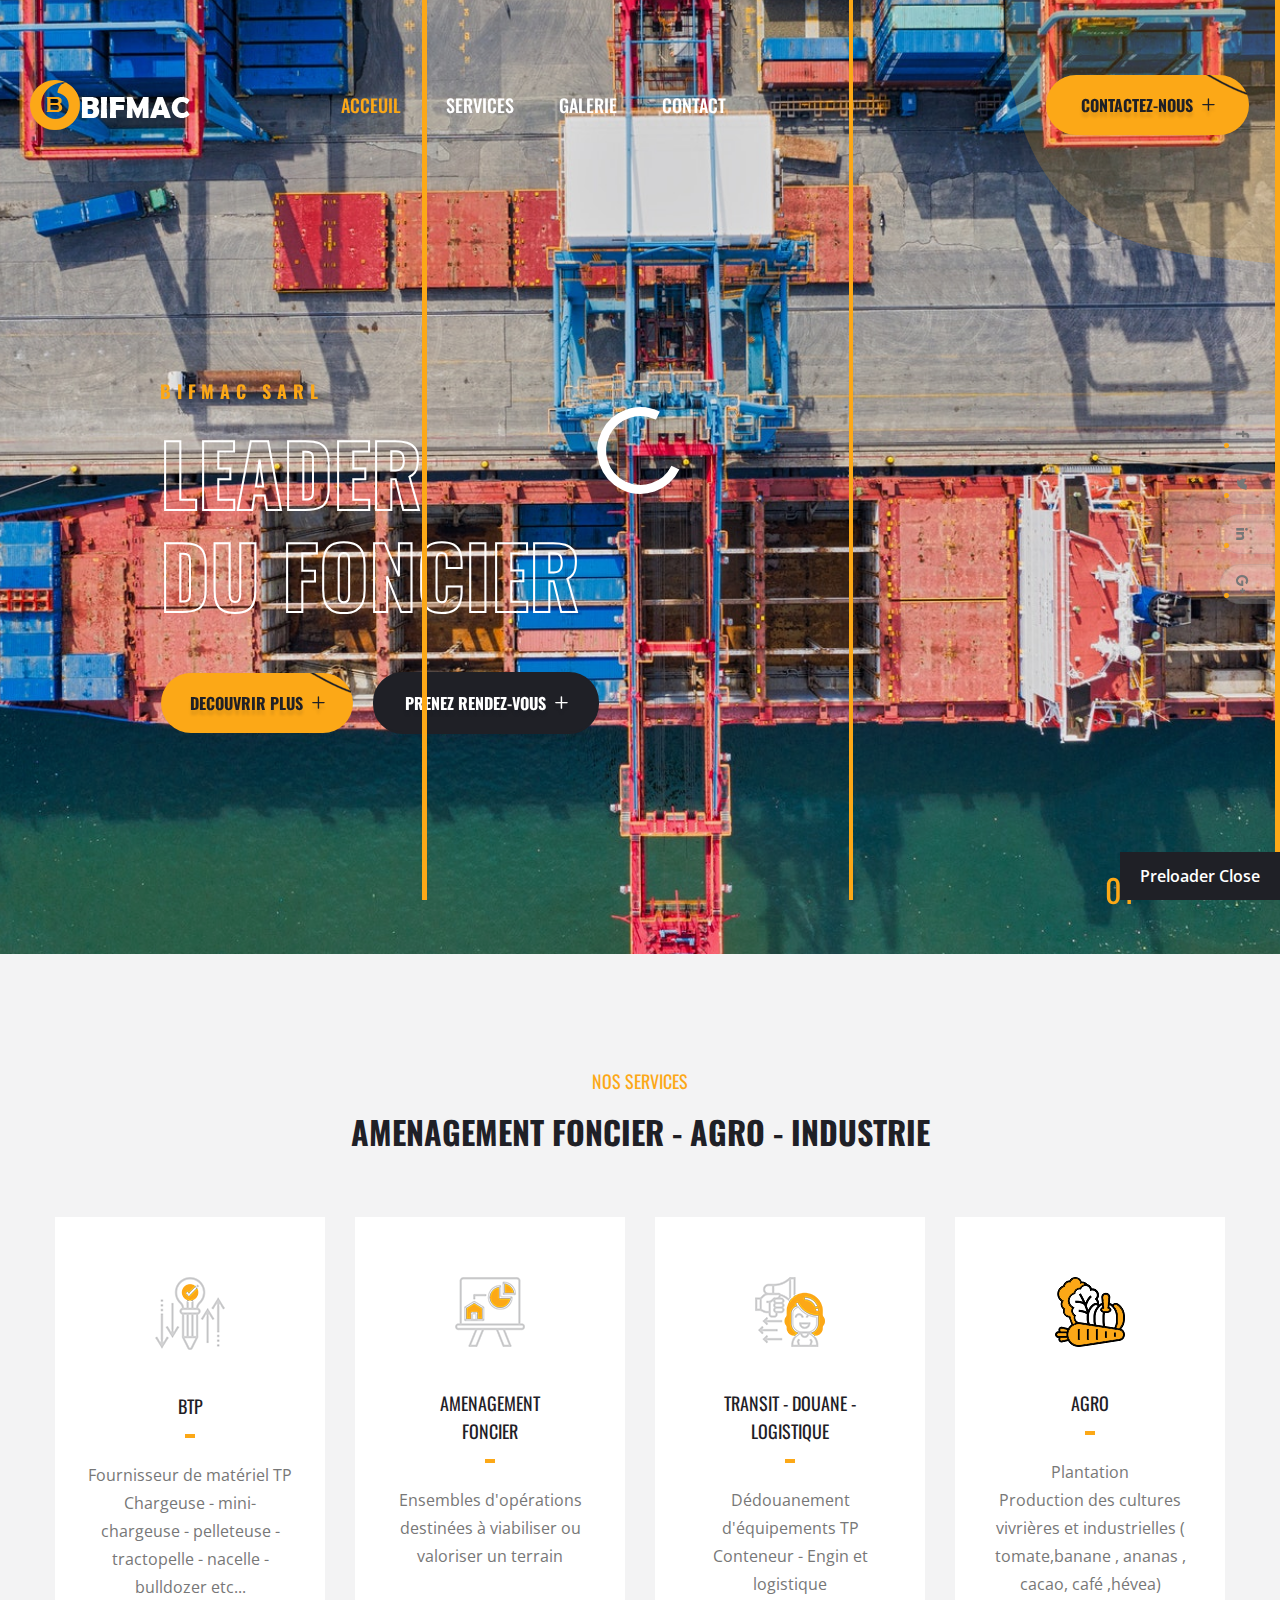
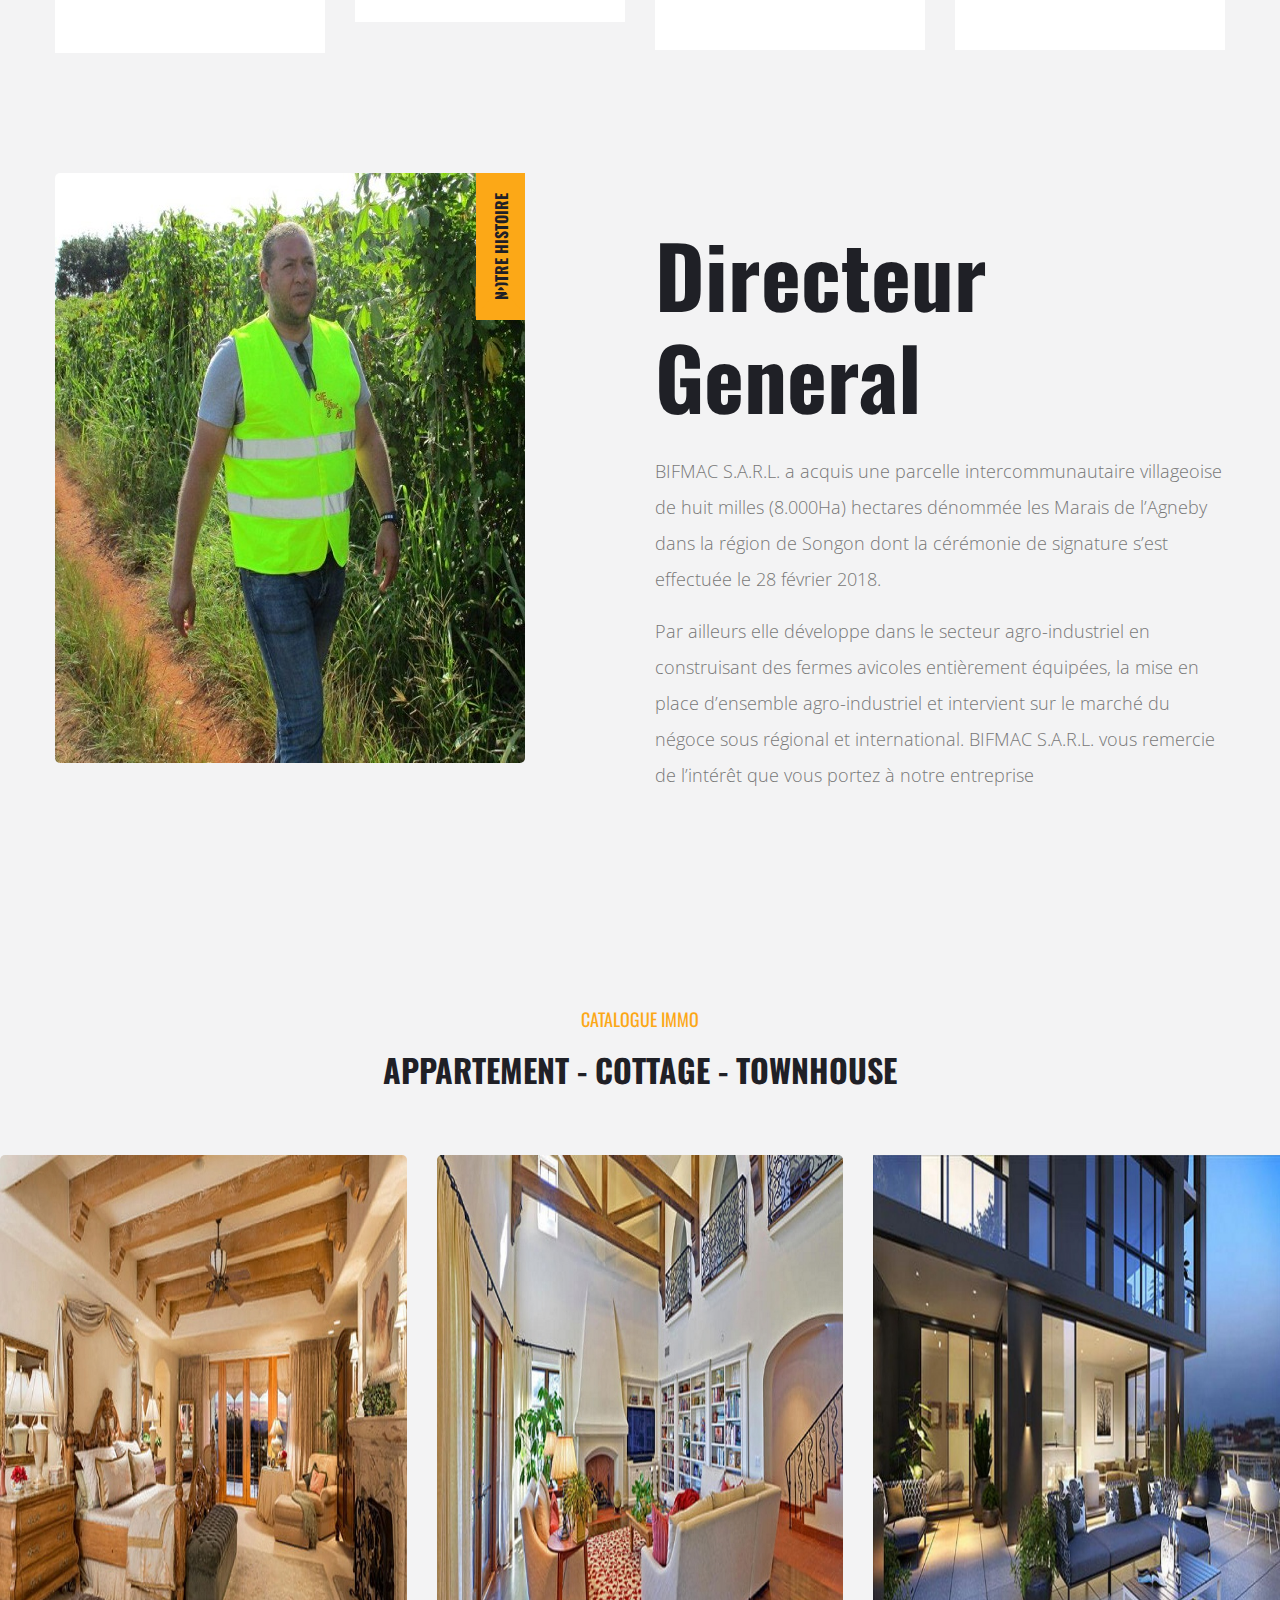
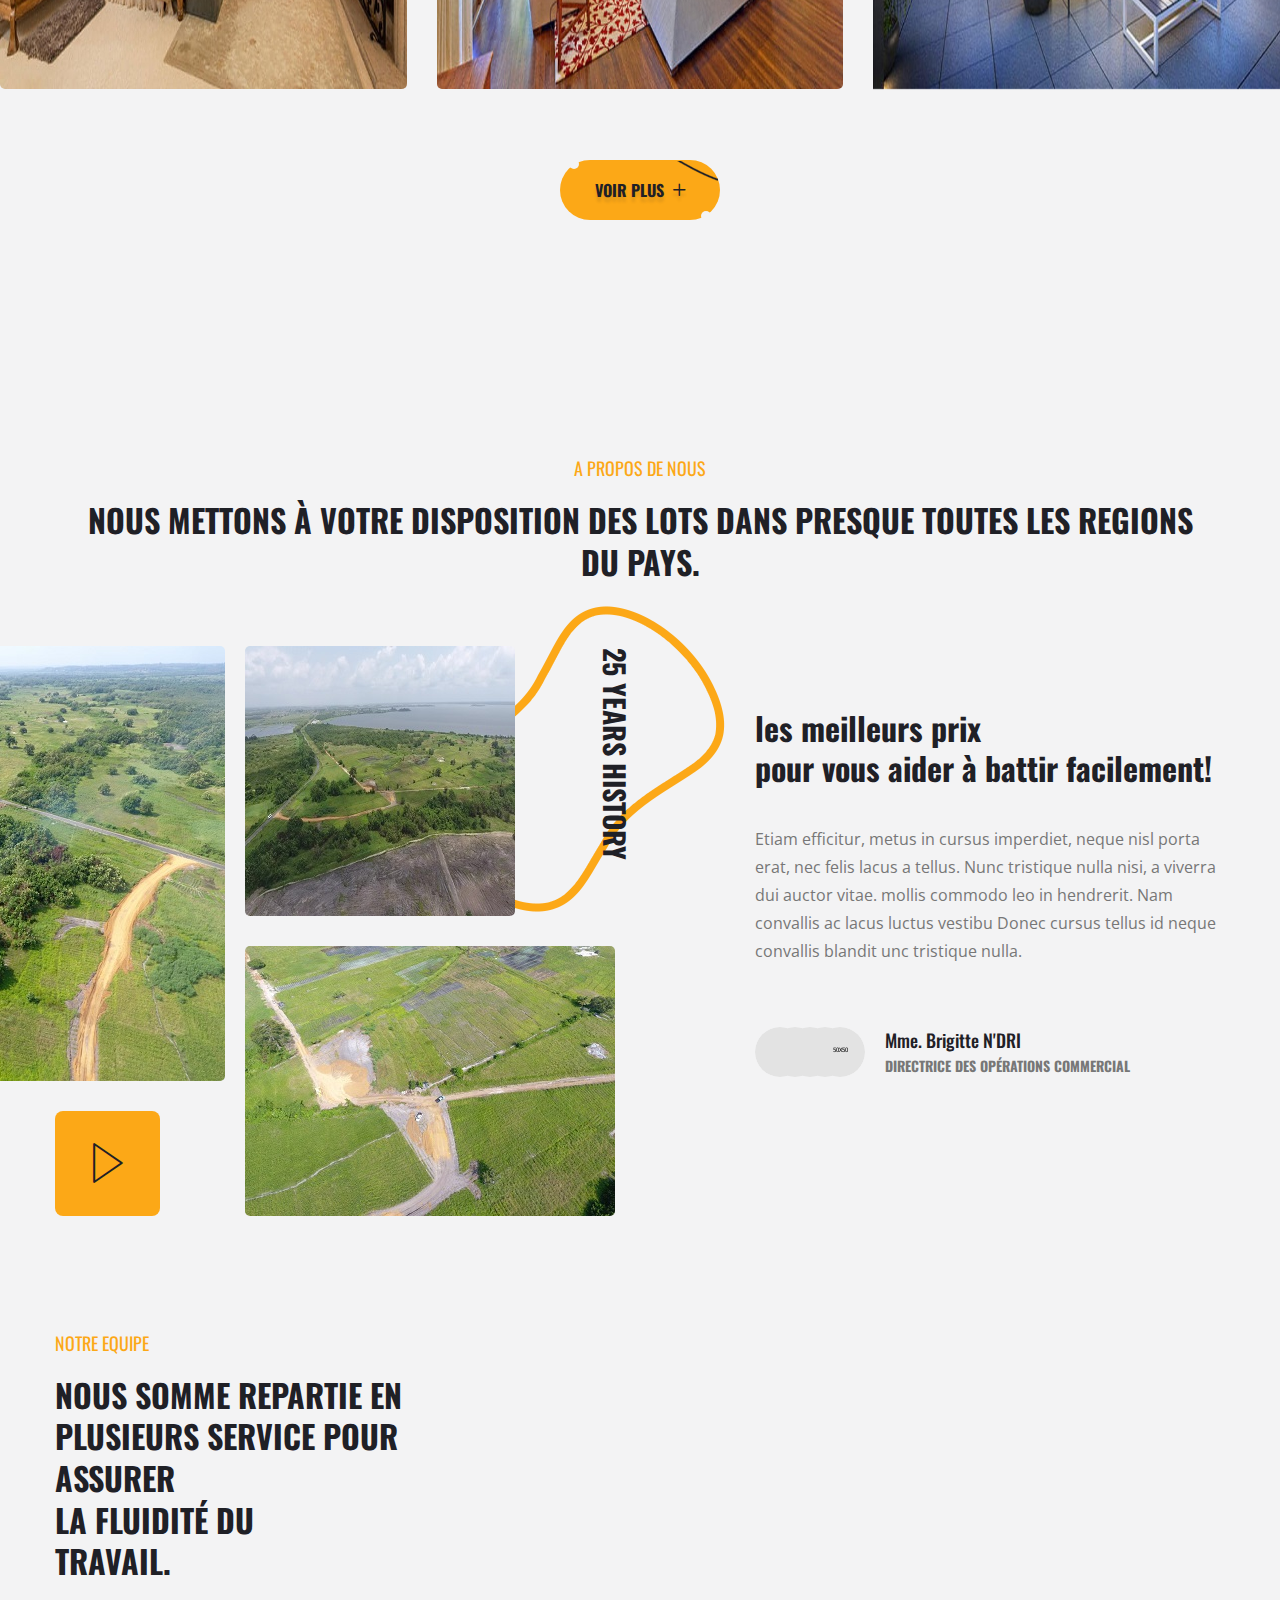
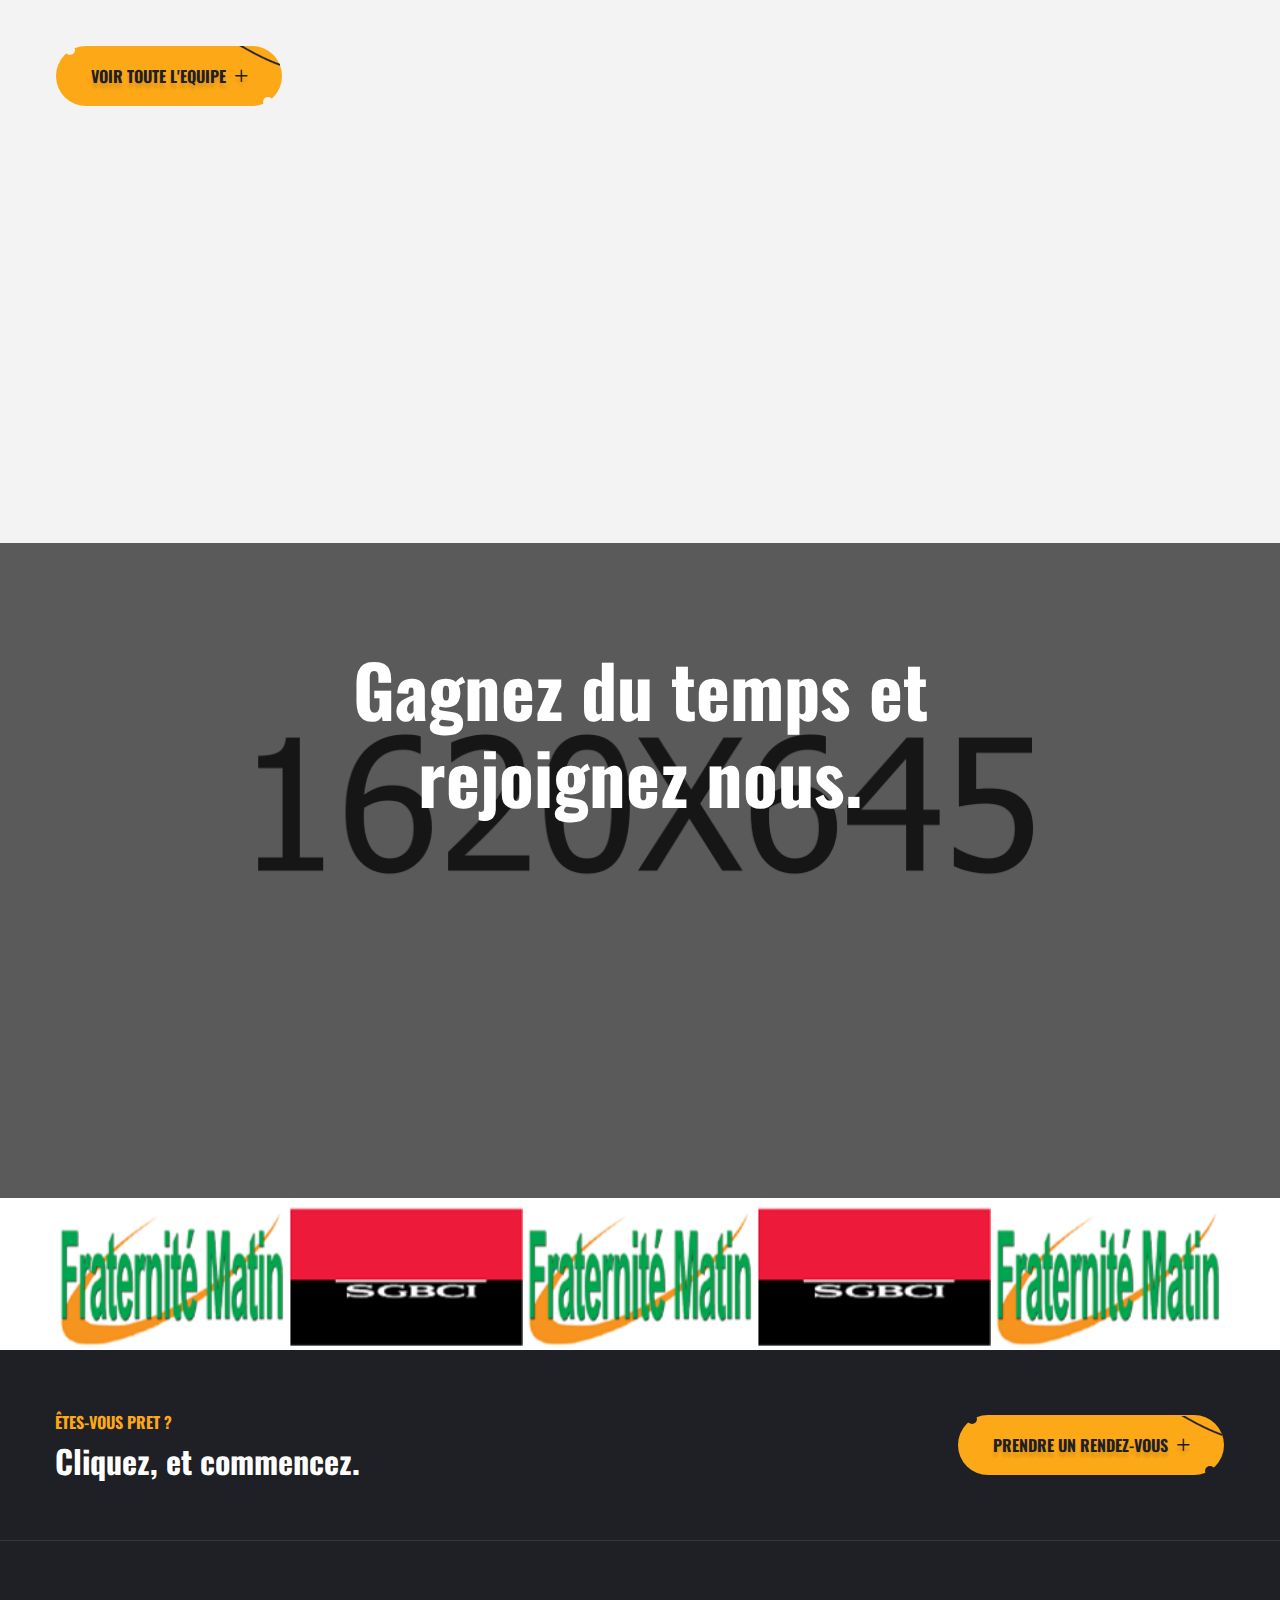
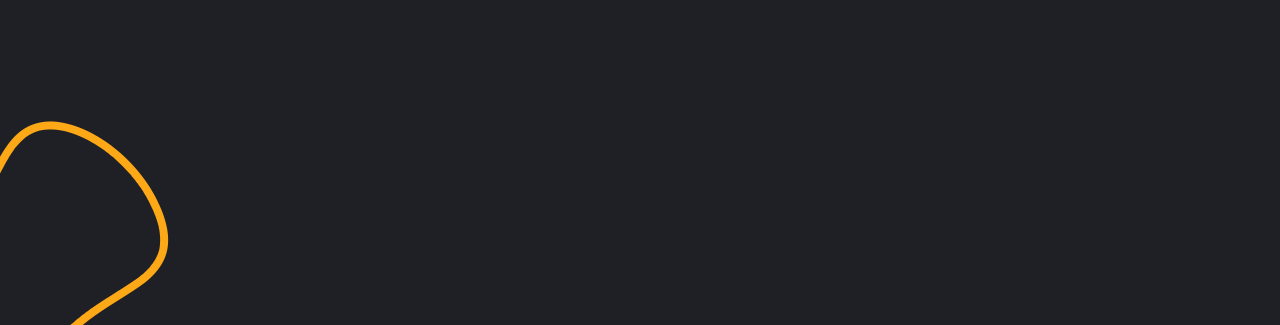
==== index.html @ 361b777f "ok" ====
<!DOCTYPE html>
<html lang="en">
<head>
	<meta charset="UTF-8">
	<title>Bifmac</title>

	<!-- responsive meta -->
	<meta name="viewport" content="width=device-width, initial-scale=1">
	<!-- For IE -->
    <meta http-equiv="X-UA-Compatible" content="IE=edge">
    <!-- Google Fonts -->
    <link href="https://fonts.googleapis.com/css2?family=Oswald:wght@200;300;400;500;600;700&display=swap" rel="stylesheet"> 
    <link href="https://fonts.googleapis.com/css2?family=Open+Sans:ital,wght@0,300;0,400;0,600;0,700;0,800;1,300;1,400;1,600;1,700;1,800&display=swap" rel="stylesheet">

	<link rel="stylesheet" href="assets/css/animate.css">  
	<link rel="stylesheet" href="assets/css/aos.css">  
	<link rel="stylesheet" href="assets/css/bootstrap.min.css">	
	<link rel="stylesheet" href="assets/css/bootstrap-select.min.css">
	<link rel="stylesheet" href="assets/css/custom-animate.css">
	<link rel="stylesheet" href="assets/css/fancybox.min.css">
	<link rel="stylesheet" href="assets/css/flaticon.css">
	<link rel="stylesheet" href="assets/css/font-awesome.min.css">
	<link rel="stylesheet" href="assets/css/imp.css">
	<link rel="stylesheet" href="assets/css/jquery-ui.css">
	<link rel="stylesheet" href="assets/css/magnific-popup.css">
	<link rel="stylesheet" href="assets/css/owl.css">
    <link rel="stylesheet" href="assets/css/rtl.css">
	<link rel="stylesheet" href="assets/css/scrollbar.css">

    <!-- Module css -->
    <link rel="stylesheet" href="assets/css/module-css/header-section.css">
	<link rel="stylesheet" href="assets/css/module-css/banner-section.css">
	<link rel="stylesheet" href="assets/css/module-css/about-section.css">
	<link rel="stylesheet" href="assets/css/module-css/blog-section.css">
	<link rel="stylesheet" href="assets/css/module-css/fact-counter-section.css">
	<link rel="stylesheet" href="assets/css/module-css/faq-section.css">
	<link rel="stylesheet" href="assets/css/module-css/contact-page.css">
	<link rel="stylesheet" href="assets/css/module-css/breadcrumb-section.css">
	<link rel="stylesheet" href="assets/css/module-css/team-section.css">
	<link rel="stylesheet" href="assets/css/module-css/partner-section.css">
	<link rel="stylesheet" href="assets/css/module-css/testimonial-section.css">
	<link rel="stylesheet" href="assets/css/module-css/services-section.css">
	<link rel="stylesheet" href="assets/css/module-css/footer-section.css">
   
    <link rel="stylesheet" href="assets/css/style.css">
	<link rel="stylesheet" href="assets/css/responsive.css">
    <!-- Favicon -->
    <link rel="apple-touch-icon" sizes="180x180" href="assets/images/favicon/apple-touch-icon.png">
    <link rel="icon" type="image/png" href="assets/images/favicon/favicon-32x32.png" sizes="32x32">
    <link rel="icon" type="image/png" href="assets/images/favicon/favicon-16x16.png" sizes="16x16">

    
    
</head>

<body>

<div class="boxed_wrapper ltr">

<!-- Preloader -->
<div class="loader-wrap">
    <div class="preloader"><div class="preloader-close">Preloader Close</div></div>
    <div class="layer layer-one"><span class="overlay"></span></div>
    <div class="layer layer-two"><span class="overlay"></span></div>        
    <div class="layer layer-three"><span class="overlay"></span></div>        
</div>

<!-- page-direction -->
<div class="page_direction">
    <div class="demo-rtl direction_switch"><button class="rtl">RTL</button></div>
    <div class="demo-ltr direction_switch"><button class="ltr">LTR</button></div>
</div>
<!-- page-direction end -->


<!-- Main header-->
<header class="main-header header-style-three">
    <!--Start Header--> 
    <div class="header-three clearfix">
        <div class="auto-container clearfix">
            <div class="outer-box clearfix">
                <div class="header-three_left">

                    <div class="logo">
                        <a href="#"><img src="assets/images/footer/footer-logo.png" alt="Awesome Logo" title=""></a>
                    </div>

                    <div class="nav-outer style3 clearfix">
                        <!--Mobile Navigation Toggler-->
                        <div class="mobile-nav-toggler">
                            <div class="inner">
                                <span class="icon-bar"></span>
                                <span class="icon-bar"></span>
                                <span class="icon-bar"></span>
                            </div>
                        </div>
                        <!-- Main Menu -->
                        <nav class="main-menu style3 navbar-expand-md navbar-light">
                            <div class="collapse navbar-collapse show clearfix" id="navbarSupportedContent">
                                <ul class="navigation clearfix">
                                    <li class="dropdown current"><a href="#">Acceuil</a>
                                    </li>
                                    
                                    <li class="dropdown"><a href="#">Services</a>
                                        <ul>
                                            <li><a href="#">Voir tous les Services</a></li>
                                            <li><a href="#"> Details Services </a></li>
                                        </ul>
                                    </li>
                                    <li class="dropdown"><a href="#">Galerie</a>
                                        <ul>
                                           
                                            <li><a href="portfolio-2.html">Galerie photo</a></li>
                                            <li><a href="#">Galerie video</a></li>
                                        </ul>
                                    </li>
                                  
                                    <li><a href="#">Contact</a></li>
                                </ul>
                            </div>
                        </nav>                        
                        <!-- Main Menu End-->
                    </div> 

                </div>

                <div class="header-three_right">
                    <div class="header-contact-info">
                        <div class="icon">
                            <img src="assets/images/icon/chat.png" alt="">
                        </div>
                        <div class="title">
                            <h5>PLEase Call Me !</h5>
                            <h3><a href="tel:+11987654321">+222 666 00 55</a></h3>
                        </div>
                    </div>

                    <div class="btns-box">
                        <a class="btn-one" href="#">
                            <div class="border_line"><img src="assets/images/shape/button-border.png" alt=""></div>
                            <span class="txt">Contactez-nous<i class="flaticon-plus-1 plusicon"></i></span>
                        </a>
                    </div>

                </div>

            </div>
        </div>    
    </div> 
    <!--End header-->

    <!--Sticky Header-->
    <div class="sticky-header">
        <div class="container">
            <div class="clearfix">
                <!--Logo-->
                <div class="logo float-left">
                    <a href="index.html" class="img-responsive"><img src="assets/images/footer/footer-logo.png" alt="" title=""></a>
                </div>
                <!--Right Col-->
                <div class="right-col float-right">
                    <!-- Main Menu -->
                    <nav class="main-menu clearfix">
                    <!--Keep This Empty / Menu will come through Javascript-->
                    </nav>   
                </div>
            </div>
        </div>
    </div>
    <!--End Sticky Header-->
    
    <!-- Mobile Menu  -->
    <div class="mobile-menu">
        <div class="menu-backdrop"></div>
        <div class="close-btn"><span class="icon fa fa-times-circle"></span></div>
        <nav class="menu-box">
            <div class="nav-logo"><a href="index.html"><img src="assets/images/resources/mobilemenu-logo.png" alt="" title=""></a></div>
            <div class="menu-outer"><!--Here Menu Will Come Automatically Via Javascript / Same Menu as in Header--></div>
            <!--Social Links-->
            <div class="social-links">
                <ul class="clearfix">
                    <li><a href="#"><span class="fab fa fa-facebook-square"></span></a></li>
                    <li><a href="#"><span class="fab fa fa-twitter-square"></span></a></li>
                    <li><a href="#"><span class="fab fa fa-pinterest-square"></span></a></li>
                    <li><a href="#"><span class="fab fa fa-google-plus-square"></span></a></li>
                    <li><a href="#"><span class="fab fa fa-youtube-square"></span></a></li>
                </ul>
            </div>
        </nav>
    </div>
    <!-- End Mobile Menu --> 
</header>


<!-- Start Main Slider -->
<section class="main-slider style3">
    <div class="header-social-link-1">
        <ul class="clearfix">
            <li class="wow slideInDown" data-wow-delay="500ms" data-wow-duration="1500ms">
                <a href="#"><i class="fa fa-facebook" aria-hidden="true"></i></a> 
            </li>
            <li class="wow slideInDown" data-wow-delay="400ms" data-wow-duration="2000ms">
                <a href="#"><i class="fa fa-twitter" aria-hidden="true"></i></a> 
            </li>
            <li class="wow slideInDown" data-wow-delay="300ms" data-wow-duration="2500ms">
                <a href="#"><i class="fa fa-linkedin" aria-hidden="true"></i></a>
            </li>
            <li class="wow slideInDown" data-wow-delay="200ms" data-wow-duration="3000ms">
                <a href="#"><i class="fa fa-google-plus" aria-hidden="true"></i></a> 
            </li>
        </ul>
    </div>
    <div class="slider-box">
     
        <div class="banner-carousel owl-theme owl-carousel">
         
            <div class="slide">
                <div class="image-layer" style="background-image:url(assets/images/slide1.jpg)"></div>
                <div class="shape"><img src="assets/images/shape/slider-shape-3.png" alt=""></div>
                <div class="auto-container">
                    <div class="content">
                        <div class="sub-title">
                            <h5>BIFMAC SARL</h5>
                        </div>
                        <div class="big-title">
                            <h2>leader <br> du foncier</h2>
                        </div>
                        <div class="btns-box">
                            <a class="btn-one" href="about.html">
                                <div class="border_line"><img src="assets/images/shape/button-border.png" alt=""></div>
                                <span class="txt">Decouvrir plus<i class="flaticon-plus-1 plusicon"></i></span>
                            </a>
                            <a class="btn-one style2 marlft15" href="index.html">
                                <span class="txt">Prenez rendez-vous<i class="flaticon-plus-1 plusicon"></i></span>
                            </a>
                        </div>
                    </div>
                </div>
            </div>
            <!-- Slide -->
            <div class="slide">
                <div class="image-layer" style="background-image:url(assets/images/slide2.jpg)"></div>
                <div class="shape"><img src="assets/images/shape/slider-shape-3.png" alt=""></div>
                <div class="auto-container">
                    <div class="content">
                        <div class="sub-title">
                            <h5>nos meilleurs lots </h5>
                        </div>
                        <div class="big-title">
                            <h2><br> à moindre coût!</h2>
                        </div>
                        <div class="btns-box">
                            <a class="btn-one" href="about.html">
                                <div class="border_line"><img src="assets/images/shape/button-border.png" alt=""></div>
                                <span class="txt">Decouvrir plus<i class="flaticon-plus-1 plusicon"></i></span>
                            </a>
                            <a class="btn-one style2 marlft15" href="index.html">
                                <span class="txt">Prenez rendez-vous<i class="flaticon-plus-1 plusicon"></i></span>
                            </a>
                        </div>
                    </div>
                </div>
            </div>
            <!-- Slide -->
            <div class="slide">
                <div class="image-layer" style="background-image:url(assets/images/slide3.jpg)"></div>
                <div class="shape"><img src="assets/images/shape/slider-shape-3.png" alt=""></div>
                <div class="auto-container">
                    <div class="content">
                        <div class="sub-title">
                            <h5>confiez-nous votre rêve</h5>
                        </div>
                        <div class="big-title">
                            <h2>nous <br> le réaliserons.</h2>
                        </div>
                        <div class="btns-box">
                            <a class="btn-one" href="about.html">
                                <div class="border_line"><img src="assets/images/shape/button-border.png" alt=""></div>
                                <span class="txt">Decouvrir plus<i class="flaticon-plus-1 plusicon"></i></span>
                            </a>
                            <a class="btn-one style2 marlft15" href="index.html">
                                <span class="txt">Prenez rendez-vous<i class="flaticon-plus-1 plusicon"></i></span>
                            </a>
                        </div>
                    </div>
                </div>
            </div>

        </div>
    </div>
</section>
<!-- End Main Slider -->

<!--Start Service Style3 Area-->
<section class="service-style3-area">
    <div class="container">
        <div class="sec-title text-center">
            <div class="sub-title">
                <h3>Nos services</h3>
            </div>
            <h2>Amenagement Foncier - Agro - industrie<br> </h2>
        </div>
        <div class="row">
            <!--Start Single Service Style3-->
            <div class="col-xl-3 col-lg-6 col-md-6">
                <div class="single-service-style3 text-center">
                    <div class="icon">
                        <img src="assets/images/icon/services/service-v2-1.png" alt="">
                    </div>
                    <div class="title">
                        <h3><a href="services-details.html">BTP</a></h3>
                        <div class="border-box"></div>
                        <div class="inner-text">
                            <p>Fournisseur de matériel TP <p>

                            </p>Chargeuse - mini-chargeuse - pelleteuse - tractopelle - nacelle - bulldozer etc...</p>
                        </div>
                    </div>
                </div>
            </div> 
            <!--End Single Service Style3--> 
            <!--Start Single Service Style3-->
            <div class="col-xl-3 col-lg-6 col-md-6">
                <div class="single-service-style3 text-center">
                    <div class="icon">
                        <img src="assets/images/icon/services/service-v2-2.png" alt="">
                    </div>
                    <div class="title">
                        <h3><a href="services-details.html">Amenagement <br>Foncier</a></h3>
                        <div class="border-box"></div>
                        <div class="inner-text">
                            <p>Ensembles d'opérations destinées à viabiliser ou valoriser un terrain</p>
                        </div>
                    </div>
                </div>
            </div> 
            <!--End Single Service Style3--> 
            <!--Start Single Service Style3-->
            <div class="col-xl-3 col-lg-6 col-md-6">
                <div class="single-service-style3 text-center">
                    <div class="icon">
                        <img src="assets/images/icon/services/service-v2-3.png" alt="">
                    </div>
                    <div class="title">
                        <h3><a href="services-details.html">TRANSIT - DOUANE - LOGISTIQUE<br></a></h3>
                        <div class="border-box"></div>
                        <div class="inner-text">
                            <p>Dédouanement d'équipements TP  <p> Conteneur - Engin et logistique</p> </p>
                        </div>
                    </div>
                </div>
            </div> 
            <!--End Single Service Style3--> 
            <!--Start Single Service Style3-->
            <div class="col-xl-3 col-lg-6 col-md-6">
                <div class="single-service-style3 text-center">
                    <div class="icon">
                        <img src="assets/images/icon/services/carrotePng.png" alt="" width="70px" height="70">
                    </div>
                    <div class="title">
                        <h3><a href="services-details.html">Agro <br></a></h3>
                        <div class="border-box"></div>
                        <div class="inner-text">
                            <p>Plantation <p> Production des cultures vivrières et industrielles ( tomate,banane , ananas , cacao, café ,hévea) </p></p>
                        </div>
                    </div>
                </div>
            </div> 
            <!--End Single Service Style3--> 

        </div>
    </div>
</section>
<!--End Service Style3 Area-->

<!--Start SKill style1 Area-->
<section class="skill-style1-area">
    <div class="container">
        <div class="row">

            <div class="col-xl-5">
                <div class="skill-style2_image-box-outer">
                    
                    <img src="assets/images/dgpic.jpg" alt="" style="border-radius: 5px;">
                    <div class="title">
                        <h4>Notre histoire</h4>
                    </div>
                </div>   
            </div>

            <div class="col-xl-7">
                <div class="skill-style1_content-box skill-style2_content-box">
                    <h2>Directeur General</h2>    
                    <p>BIFMAC S.A.R.L. a acquis une parcelle intercommunautaire villageoise de huit milles (8.000Ha) hectares dénommée les Marais de l’Agneby dans la région de Songon dont la cérémonie de signature s’est effectuée le 28 février 2018.</p>
                    <p>Par ailleurs elle développe dans le secteur agro-industriel en construisant des fermes avicoles entièrement équipées, la mise en place d’ensemble agro-industriel et intervient sur le marché du négoce sous régional et international. BIFMAC S.A.R.L. vous remercie de l’intérêt que vous portez à notre entreprise</p>
                    <div class="skill-progress-box">
                        <div class="row">

                            <div class="col-xl-6">
                                <div class="progress-levels">
                                    <!--Skill Box-->
                                    <div class="progress-box wow">
                                        <div class="inner count-box">
                                            <div class="bar">
                                                <div class="bar-innner">
                                                    <div class="bar-fill" data-percent="80" title="Book"></div>
                                                </div>
                                            </div>
                                            <div class="skill-percent">
                                                <div class="title">
                                                    <h6> Service Consulting </h6>
                                                </div>
                                                <div class="counting">
                                                    <span>/</span> <span class="count-text" data-speed="3000" data-stop="80">0</span>
                                                    <span class="percent">%</span>
                                                </div>
                                            </div>
                                        </div>
                                    </div>
                                </div>
                            </div>
                            <div class="col-xl-6">
                                <div class="progress-levels style2">
                                    <!--Skill Box-->
                                    <div class="progress-box wow">
                                        <div class="inner count-box">
                                            <div class="bar">
                                                <div class="bar-innner">
                                                    <div class="bar-fill" data-percent="70" title="Book"></div>
                                                </div>
                                            </div>
                                            <div class="skill-percent">
                                                <div class="title">
                                                    <h6> Consultation Finance</h6>
                                                </div>
                                                <div class="counting">
                                                    <span>/</span> <span class="count-text" data-speed="3000" data-stop="70">0</span>
                                                    <span class="percent">%</span>
                                                </div>
                                            </div>
                                        </div>
                                    </div>
                                </div>
                            </div>


                        </div>
                    </div>
                </div>
            </div>


        </div>    
    </div>
</section>
<!--End SKill style1 Area-->

<!--Start Portfolio Style3 Area-->
<section class="portfolio-style3-area">
    <div class="auto-container">
        <div class="sec-title text-center">
            <div class="sub-title">
                <h3>Catalogue immo</h3>
            </div>
            <h2>Appartement - Cottage - Townhouse</h2>
        </div>
        <div class="row">
            <div class="col-xl-12">
                <div class="owl-carousel owl-theme portfolio-carousel">
                 
                    <div class="single-portfolio-style1">
                        <div class="">
                            <img src="assets/images/appart1.jpg" alt="" style="border-radius: 5px;">
                           
                        </div>    
                    </div>
                   
                    <div class="single-portfolio-style1">
                        <div class="">
                            <img src="assets/images/appart2.jpg" alt="" style="border-radius: 5px;">
                          
                        </div>    
                    </div>
                   
                    <div class="single-portfolio-style1">
                        <div class="">
                            <img src="assets/images/appart3.jpg" alt="">
                           
                        </div>    
                    </div>
                  
                </div>
            </div>

        </div>

        <div class="btns-box text-center">
            <a class="btn-one" href="portfolio-1.html">
                <div class="border_line"><img src="assets/images/shape/button-border.png" alt=""></div>
                <div class="left_round"></div>
                <div class="right_round"></div>
                <span class="txt">Voir plus<i class="flaticon-plus-1 plusicon"></i></span>
            </a>
        </div>

    </div>
</section>
<!--End Portfolio Style3 Area-->




<!--Start About Style2 Area-->
<section class="about-style2-area">
    <div class="container">
        <div class="sec-title text-center">
            <div class="sub-title">
                <h3>A propos de nous</h3>
            </div>
            <h2>Nous mettons à votre disposition des lots dans presque toutes les regions<br> du pays.</h2>
        </div>
        <div class="row">

            <div class="col-xl-6">
                <div class="about-style1_image-box about-style2_image-box clearfix">
                    <div class="shape">
                        <img class="zoom-fade" src="assets/images/shape/thm-shape-1.png" alt="" style="border-radius: 5px;">
                    </div>
                    <div class="inner-caption"><h3>25 Years History</h3></div>
                    <div class="image-box left">
                        <div class="single-box image-box1">
                            <div class="">
                                <img src="assets/images/images_terrain/A.jpg" alt="" style="border-radius: 5px;">
                            </div>
                        </div> 
                        <a class="video-popup xoven-video-galler-1" title="Xoven Video Gallery" href="https://youtu.be/RTciYtD5N9I">
                            <span class="flaticon-play-button-2 playicon"></span>
                        </a>
                    </div>
                    <div class="image-box right">
                        <div class="single-box image-box2">
                            <div class="" >
                                <img src="assets/images/images_terrain/B.jpg" alt="" style="border-radius: 5px;">
                            </div>
                        </div>
                        <div class="single-box image-box3">
                            <div class="">
                                <img src="assets/images/images_terrain/C.jpg" alt="" style="border-radius: 5px;">
                            </div>
                        </div>       
                    </div>   
                </div>
            </div>

            <div class="col-xl-6">
                <div class="about-style1_content-box about-style2_content-box">
                    <h2>les meilleurs prix<br> pour vous aider à battir  facilement!</h2>
                
                    <div class="text">
                        <p>Etiam efficitur, metus in cursus imperdiet, neque nisl porta erat, nec  felis lacus a tellus. Nunc tristique nulla nisi, a viverra dui auctor vitae.  mollis commodo leo in hendrerit. Nam convallis ac lacus luctus vestibu Donec cursus tellus id neque convallis blandit unc tristique nulla.</p>
                    </div>
                    <div class="about-style1_bottom-box">
                        <div class="about-style1-user-box">
                            <div class="single-box">
                                <img src="assets/images/about/about-style1-user-1.jpg" alt="">
                            </div> 
                            <div class="single-box two">
                                <img src="assets/images/about/about-style1-user-2.jpg" alt="">
                            </div>   
                            <div class="single-box three">
                                <img src="assets/images/about/about-style1-user-3.jpg" alt="">
                            </div>   
                            <div class="single-box four">
                                <img src="assets/images/about/about-style1-user-4.jpg" alt="">
                            </div>   
                            <div class="single-box five">
                                <img src="assets/images/about/about-style1-user-5.jpg" alt="">
                            </div>      
                        </div> 
                        <div class="about-style1_user-name">
                            <h3>Mme. Brigitte N'DRI</h3>
                            <p> Directrice des opérations commercial</p>
                        </div>
                    </div>   
                </div>
            </div>

        </div>
    </div>
</section>
<!--End About Style2 Area-->


<!--Start Team Style1 Area-->
<section class="team-style1-area home3 pdtop0">
    <div class="container">
        <div class="row">
            <div class="col-xl-4">
                <div class="team-style1_title home3">
                    <div class="sec-title">
                        <div class="sub-title">
                            <h3>Notre equipe</h3>
                        </div>
                        <h2>nous somme repartie en plusieurs service pour assurer <br>la fluidité du<br> travail.</h2>
                    </div>
                    <div class="btns-box">
                        <a class="btn-one" href="#">
                            <div class="border_line"><img src="assets/images/shape/button-border.png" alt=""></div>
                            <div class="left_round"></div>
                            <div class="right_round"></div>
                            <span class="txt">Voir toute l'equipe<i class="flaticon-plus-1 plusicon"></i></span>
                        </a>
                    </div>
                </div>
            </div>
            <!--Start Single Team Style1-->
            <div class="col-xl-4 col-lg-6 col-md-6">
                <div class="single-team-style1 wow fadeInRight animated" data-wow-delay="00ms" data-wow-duration="1500ms">
                    <div class="img-holder">
                        <div >
                            <img src="assets/images/images_terrain/adjossam.jpg" alt=""style="border-radius:5px" />
                            <div class="overlay-box">
                                <div class="shape"></div>
                            </div>
                        </div>
                        <div class="shape">
                            <img src="assets/images/images_terrain/adjossam.jpg" alt="" style="border-radius:5px">
                        </div>
                    </div>
                    <div class="title-holder">
                        <div class="title">
                            <h3><a href="#">M. Jean Alfred Adjossan </a></h3>
                            <p>Responsable foncier</p>
                        </div>
                        <div class="social-links">
                            <ul>
                                <li><a href="#"><i class="fa fa-facebook" aria-hidden="true"></i></a></li>
                            </ul> 
                        </div>
                    </div>
                </div>
            </div>
            <!--End Single Team Style1-->
            <!--Start Single Team Style1-->
            <div class="col-xl-4 col-lg-6 col-md-6">
                <div class="single-team-style1 wow fadeInRight animated" data-wow-delay="200ms" data-wow-duration="1500ms">
                    <div class="img-holder">
                        <div >
                            <img src="assets/images/images_terrain/djamal.jpg" alt="" style="border-radius:5px">
                            <div class="overlay-box">
                                <div class="shape"></div>
                            </div>
                        </div>
                        <div class="shape">
                            <img src="assets/images/images_terrain/djamal.jpg" alt="" style="border-radius:5px">
                        </div>
                    </div>
                    <div class="title-holder">
                        <div class="title">
                            <h3><a href="#">M. Inonncent djamal Kouassi</a></h3>
                            <p>Responsable Projet PRO PATRIA</p>
                        </div>
                        <div class="social-links">
                            <ul>
                                <li><a href="#"><i class="fa fa-facebook" aria-hidden="true"></i></a></li>
                            </ul> 
                        </div>
                    </div>
                </div>
            </div>
            <!--End Single Team Style1-->
        </div>

    </div>
</section>
<!--End Team Style1 Area-->


<!--Start Fact Counter Area-->
<section class="fact-counter-area">
    <div class="container">
        <div class="row">
            <div class="col-xl-12">
                <div class="fact-counter_box">
                    <ul class="clearfix">
                        <li class="single-fact-counter wow slideInLeft" data-wow-delay="200ms" data-wow-duration="1500ms">
                            <div class="border-box"></div>
                            <div class="outer-box">
                                <div class="count-outer count-box">
                                    <span class="count-text" data-speed="3000" data-stop="129">0</span>
                                </div>
                                <div class="title">
                                    <h6> Clients heureux</h6>
                                </div>
                            </div>  
                        </li>
                        <li class="single-fact-counter wow slideInLeft" data-wow-delay="500ms" data-wow-duration="1500ms">
                            <div class="border-box"></div>
                            <div class="outer-box">
                                <div class="count-outer count-box">
                                    <span class="count-text" data-speed="3000" data-stop="325">0</span>
                                </div>
                                <div class="title">
                                    <h6>Lots vendus</h6>
                                </div>
                            </div>  
                        </li>
                        
                      
                    </ul>
                </div>
            </div>
        </div>
    </div>
</section>   
<!--End Fact Counter Area-->

<!--Start Working process area -->
<section class="working-process-area">
    <div class="auto-container">
        <div class="working-process-bg" style="background-image: url(assets/images/parallax-background/working-process-bg.jpg);"></div>
        <div class="row">
            <div class="col-xl-12">
                <div class="working-process-inner">
                    <div class="shape1 wow slideInLeft" data-wow-delay="400ms" data-wow-duration="1500ms">
                        <img class="zoom-fade" src="assets/images/ouvrier.jpg" alt="">
                    </div>
                    <div class="shape2 wow slideInRight" data-wow-delay="400ms" data-wow-duration="3500ms">
                        <img class="float-bob" src="assets/images/tracteur.jpg" alt="">
                    </div>
            
                    <div class="title">
                        <h2>Gagnez du temps et <br>rejoignez nous.</h2>
                    </div>
                    <ul>
                        <li class="single-working-process text-center wow fadeInUp animated" data-wow-delay="00ms" data-wow-duration="1500ms">
                            <div class="count-box">
                                <div class="shape-bg" style="background-image: url(assets/images/icon/working-process-count-shape1.png);"></div>
                            </div>
                            <p>Prendre</p>
                            <h2>rendez-vous

                            </h2>
                        </li>
                        <li class="single-working-process text-center wow fadeInUp animated" data-wow-delay="200ms" data-wow-duration="1500ms">
                            <div class="count-box">
                                <div class="shape-bg" style="background-image: url(assets/images/icon/working-process-count-shape2.png);"></div>
                            </div>
                            <p>rencontrez </p>
                            <h2>notre equipe</h2>
                        </li>
                        <li class="single-working-process text-center wow fadeInUp animated" data-wow-delay="400ms" data-wow-duration="1500ms">
                            <div class="count-box">
                                <div class="shape-bg" style="background-image: url(assets/images/icon/working-process-count-shape3.png);"></div>
                            </div>
                            <p>soumettez-nous votre</p>
                            <h2> requêtte</h2>
                        </li>
                        <li class="single-working-process text-center wow fadeInUp animated" data-wow-delay="600ms" data-wow-duration="1500ms">
                            <div class="count-box">
                                <div class="shape-bg" style="background-image: url(assets/images/icon/working-process-count-shape4.png);"></div>
                            </div>
                            <p>acquiescez</p>
                            <h2>votre lot</h2>
                        </li>

                    </ul>
                </div>
            </div>
        </div>
    </div>
</section>  


<!--Start Partner Area-->
<section >
    <div class="container" >
        <ul class="partner-box partner-carousel owl-carousel ">
            <!--Start Single Partner Logo Box-->
            <li class="single-partner" style="margin-top:10px;padding: 5px;">
                <img src="assets/images/Frat.png" alt="Awesome Image">
            </li>
            <!--End Single Partner Logo Box-->
            <!--Start Single Partner Logo Box-->
          
            
            <!--End Single Partner Logo Box-->
            <!--Start Single Partner Logo Box-->
           
            <li class="single-partner-logo-box" style="margin-top:10px">
                <img src="assets/images/SGBCIlogo.png" alt="Awesome Image">
            </li>
         
 
        </ul>
    </div>
</section> 
<!--End Partner Area--> 

<!--Start footer area -->  
<footer class="footer-area style2">
    <div class="shape">
        <img src="assets/images/shape/thm-shape-4.png" alt="">
    </div>
    <div class="footer-top">
        <div class="container">
            <div class="row">
                <div class="col-xl-12">
                    <div class="inner">
                        <div class="text">
                            <h6>êtes-vous pret ?</h6>
                            <h2>Cliquez, et commencez.</h2>
                        </div>
                        <div class="button-box">
                            <a class="btn-one" href="contact.html">
                                <div class="border_line"><img src="assets/images/shape/button-border.png" alt=""></div>
                                <div class="left_round"></div>
                                <div class="right_round"></div>
                                <span class="txt">Prendre un rendez-vous<i class="flaticon-plus-1 plusicon"></i></span>
                            </a>
                        </div>
                    </div>
                </div>
            </div>
        </div>
    </div>
    <!--Start Footer-->
    <div class="footer">
        <div class="container">
            <div class="row text-right-rtl">

                <!--Start single footer widget-->
                <div class="col-xl-4 col-lg-6 col-md-6 col-sm-12 wow animated fadeInUp" data-wow-delay="0.1s">
                    <div class="single-footer-widget">
                        <div class="our-company-info">
                            <div class="footer-logo">
                                <a href="index.html"> <img src="assets/images/footer/footer-logo.png" alt=""/></a>
                            </div>
                            <!-- <div class="text-box">
                                <p>There are many variations of passages Lorem Ipsum available, the Ipsum has been majority suffered.</p>
                            </div> -->
                            <div class="copyright-text style2">
                                <p>&copy; Copywright by <a href="#">BIFMAC.</a> All Rights Reserved.</p>
                                <a href="https://www.linkedin.com/in/jean-aquilas-boua-%E2%9C%AA-421023177/" target ="_blank" style="text-decoration: none;color: aliceblue;"> <p>make by</p>Jean aquilas BOUA</a>
                                
                            </div>
                        </div>     
                    </div>
                </div>
               
                

            </div>
        </div>
    </div>
    <!--End Footer-->
</footer>   
<!--End footer area-->





<button class="scroll-top scroll-to-target" data-target="html">
    <span class="fa fa-angle-up"></span>
</button> 

</div> 






<script src="assets/js/jquery.js"></script>
<script src="assets/js/aos.js"></script>
<script src="assets/js/appear.js"></script>
<script src="assets/js/bootstrap.bundle.min.js"></script>
<script src="assets/js/bootstrap-select.min.js"></script>
<script src="assets/js/isotope.js"></script>
<script src="assets/js/jquery.countTo.js"></script>
<script src="assets/js/jquery.easing.min.js"></script>
<script src="assets/js/jquery.enllax.min.js"></script>
<script src="assets/js/jquery.fancybox.js"></script>
<script src="assets/js/jquery.magnific-popup.min.js"></script>
<script src="assets/js/jquery.paroller.min.js"></script>
<script src="assets/js/jquery-ui.js"></script>
<script src="assets/js/knob.js"></script>
<script src="assets/js/map-script.js"></script>
<script src="assets/js/owl.js"></script>
<script src="assets/js/pagenav.js"></script>
<script src="assets/js/parallax.min.js"></script>
<script src="assets/js/scrollbar.js"></script>
<script src="assets/js/TweenMax.min.js"></script>
<script src="assets/js/validation.js"></script>
<script src="assets/js/wow.js"></script>



<!-- thm custom script -->
<script src="assets/js/custom.js"></script>



</body>
</html>
---- assets/css/flaticon.css ----
@font-face {
  font-family: "Flaticon";
  src: url("../fonts/flaticon.eot");
  src: url("../fonts/flaticon.eot?#iefix") format("embedded-opentype"),
       url("../fonts/flaticon.woff") format("woff"),
       url("../fonts/flaticon.ttf") format("truetype"),
       url("../fonts/flaticon.svg#Flaticon") format("svg");
  font-weight: normal;
  font-style: normal;
}

@media screen and (-webkit-min-device-pixel-ratio:0) {
  @font-face {
    font-family: "Flaticon";
    src: url("../fonts/flaticon.svg#Flaticon") format("svg");
  }
}



[class^="flaticon-"]:before, [class*=" flaticon-"]:before,
[class^="flaticon-"]:after, [class*=" flaticon-"]:after {   
	font-family: Flaticon;
	font-style: normal;
}













.flaticon-phone-receiver-silhouette:before {
  content: "\f101";
}
.flaticon-location-marker:before {
  content: "\f102";
}
.flaticon-envelope:before {
  content: "\f103";
}
.flaticon-clock:before {
  content: "\f104";
}
.flaticon-specialist-user:before {
  content: "\f105";
}
.flaticon-phone-call:before {
  content: "\f106";
}
.flaticon-love:before {
  content: "\f107";
}
.flaticon-magnifiying-glass:before {
  content: "\f108";
}
.flaticon-play-button:before {
  content: "\f109";
}
.flaticon-star:before {
  content: "\f10a";
}
.flaticon-star-1:before {
  content: "\f10b";
}
.flaticon-opened:before {
  content: "\f10c";
}
.flaticon-shopping-cart:before {
  content: "\f10d";
}
.flaticon-plus:before {
  content: "\f10e";
}
.flaticon-menu:before {
  content: "\f10f";
}
.flaticon-menu-1:before {
  content: "\f110";
}
.flaticon-left-arrow:before {
  content: "\f111";
}
.flaticon-right-arrow:before {
  content: "\f112";
}
.flaticon-minus:before {
  content: "\f113";
}
.flaticon-check-mark:before {
  content: "\f114";
}
.flaticon-right-arrow-1:before {
  content: "\f115";
}
.flaticon-phone:before {
  content: "\f116";
}
.flaticon-placeholder:before {
  content: "\f117";
}
.flaticon-calendar:before {
  content: "\f118";
}
.flaticon-add:before {
  content: "\f119";
}
.flaticon-right-arrow-2:before {
  content: "\f11a";
}
.flaticon-long-arrow-pointing-to-the-right:before {
  content: "\f11b";
}
.flaticon-instagram:before {
  content: "\f11c";
}
.flaticon-right-arrow-3:before {
  content: "\f11d";
}
.flaticon-check-mark-1:before {
  content: "\f11e";
}
.flaticon-play-button-1:before {
  content: "\f11f";
}
.flaticon-user:before {
  content: "\f120";
}
.flaticon-chat-comment-oval-speech-bubble-with-text-lines:before {
  content: "\f121";
}
.flaticon-phone-call-1:before {
  content: "\f122";
}
.flaticon-telephone:before {
  content: "\f123";
}
.flaticon-clock-1:before {
  content: "\f124";
}
.flaticon-maps-and-flags:before {
  content: "\f125";
}
.flaticon-envelope-1:before {
  content: "\f126";
}
.flaticon-bridge:before {
  content: "\f127";
}
.flaticon-comments:before {
  content: "\f128";
}
.flaticon-play-button-2:before {
  content: "\f129";
}
.flaticon-plus-1:before {
  content: "\f12a";
}
.flaticon-add-1:before {
  content: "\f12b";
}
.flaticon-headphones:before {
  content: "\f12c";
}
.flaticon-call:before {
  content: "\f12d";
}
.flaticon-right-quote:before {
  content: "\f12e";
}
.flaticon-chat:before {
  content: "\f12f";
}
---- assets/css/imp.css ----
/* Remove Chrome Input Field's Unwanted Yellow Background Color */
input:-webkit-autofill, 
input:-webkit-autofill:hover, 
input:-webkit-autofill:focus {
    -webkit-box-shadow: 0 0 0px 1000px white inset !important;
}
::-webkit-input-placeholder { / Chrome/Opera/Safari /
    color: #000 !important;
}
::-moz-placeholder { / Firefox 19+ /
    color: #000 !important;
}
::-ms-input-placeholder { / IE 10+ /
    color: #000 !important;
}
::-moz-placeholder { / Firefox 18- /
    color: #000 !important;
}
.owl-carousel .owl-dots{
    margin: 0 !important;    
}




/* Jquery ui select css */
.ui-state-default {
    width: auto !important;
}
.ui-selectmenu-open .ui-widget-content {
    border: 1px solid #1d1d1d !important;
    background: #ffffff !important;
    color: #222222 !important;
    border-radius: 0 !important;
}
/* Jquery ui select hover bg css */
.ui-selectmenu-open .ui-widget-content .ui-state-focus {
    border: 1px solid #1d1d1d !important;
    background: #1d1d1d !important;
    font-weight: normal !important;
    color: #ffffff !important;
    font-size: 13px !important;
}
/* Jquery ui select hover some change css */
.ui-selectmenu-open .ui-menu .ui-menu-item {
    border: 1px solid transparent !important;
    position: relative !important;
    margin: 0;
    padding: 5px 15px !important;
    cursor: pointer !important;
    font-size: 13px !important;
    text-transform: none !important;
}
.ui-selectmenu-menu .ui-menu {
    padding-bottom: 0px !important;
}



#contact-form input[type="text"].error{
    border-color: red;
}
#contact-form input[type="email"].error{
    border-color: red;
}
#contact-form select.error {
    border-color: red;
}
#contact-form textarea.error{
    border-color: red;
}
#contact-form label.error {
    display: none !important;
}
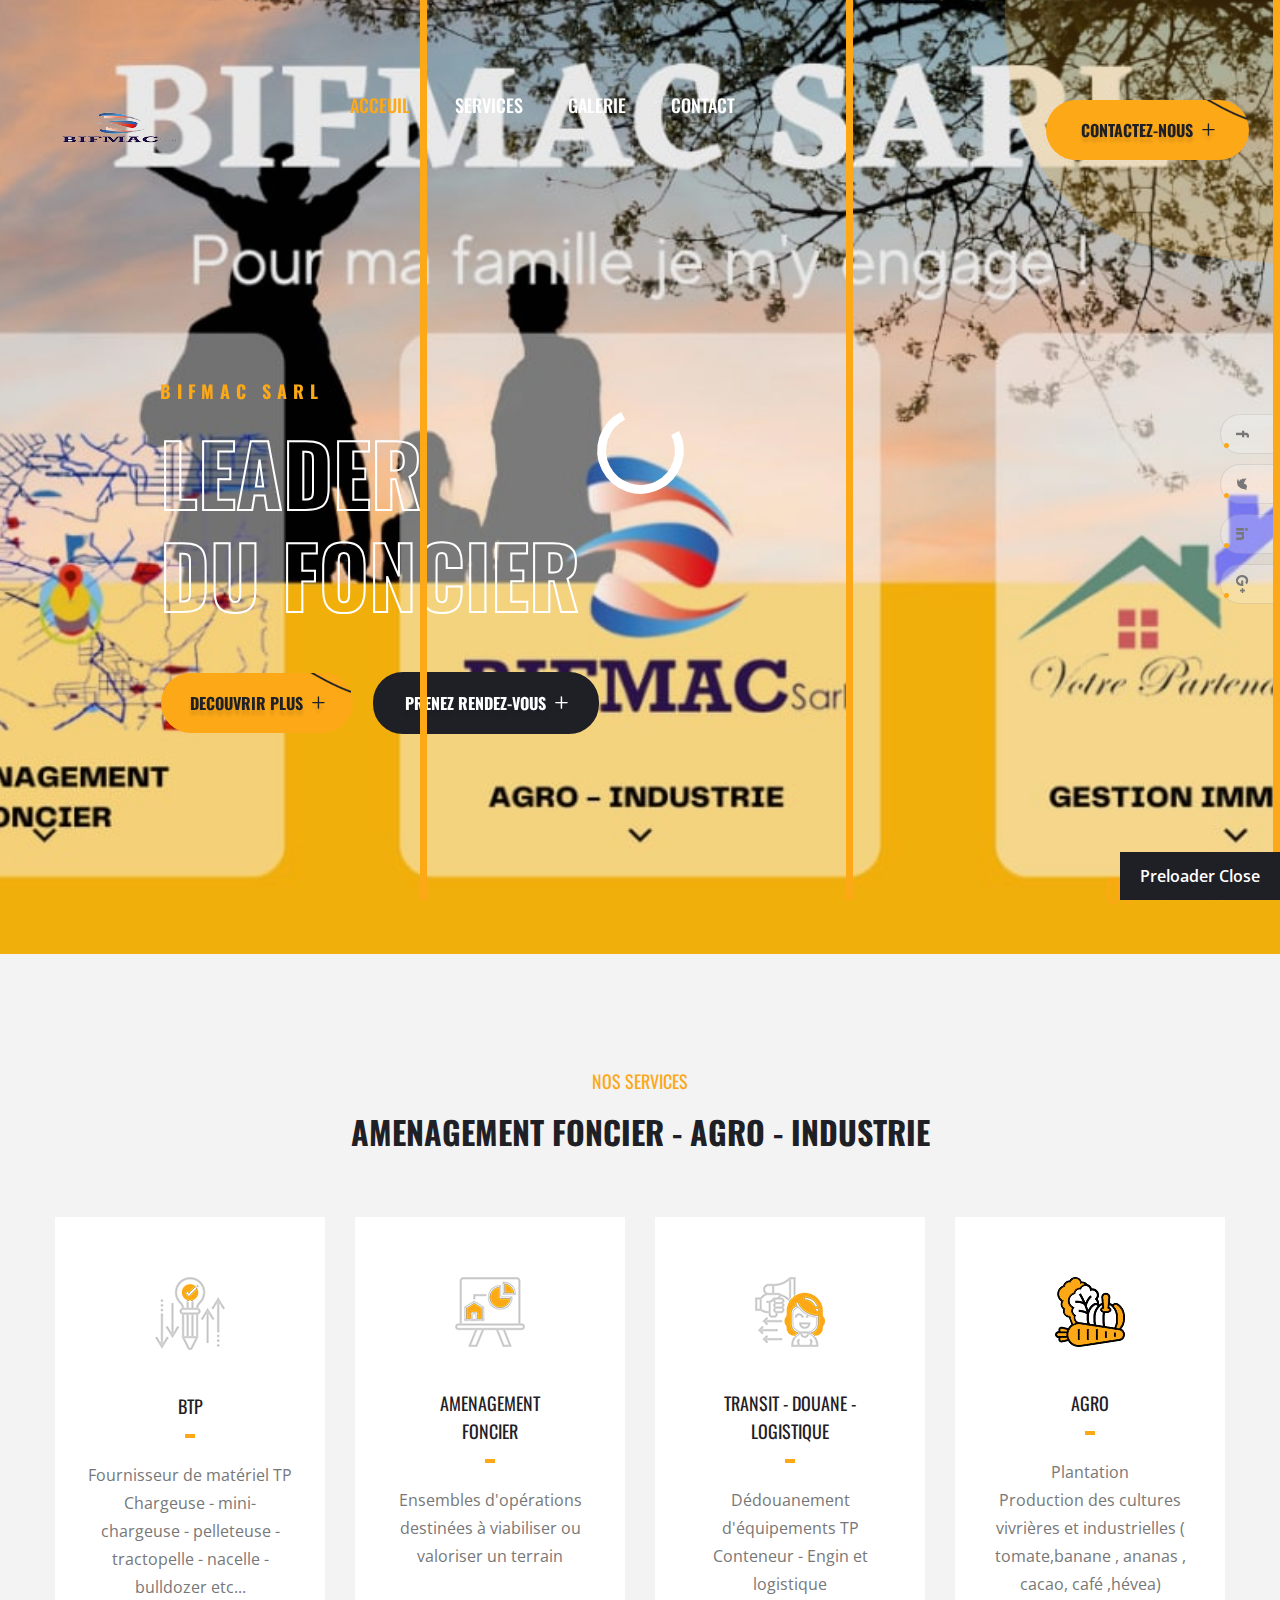
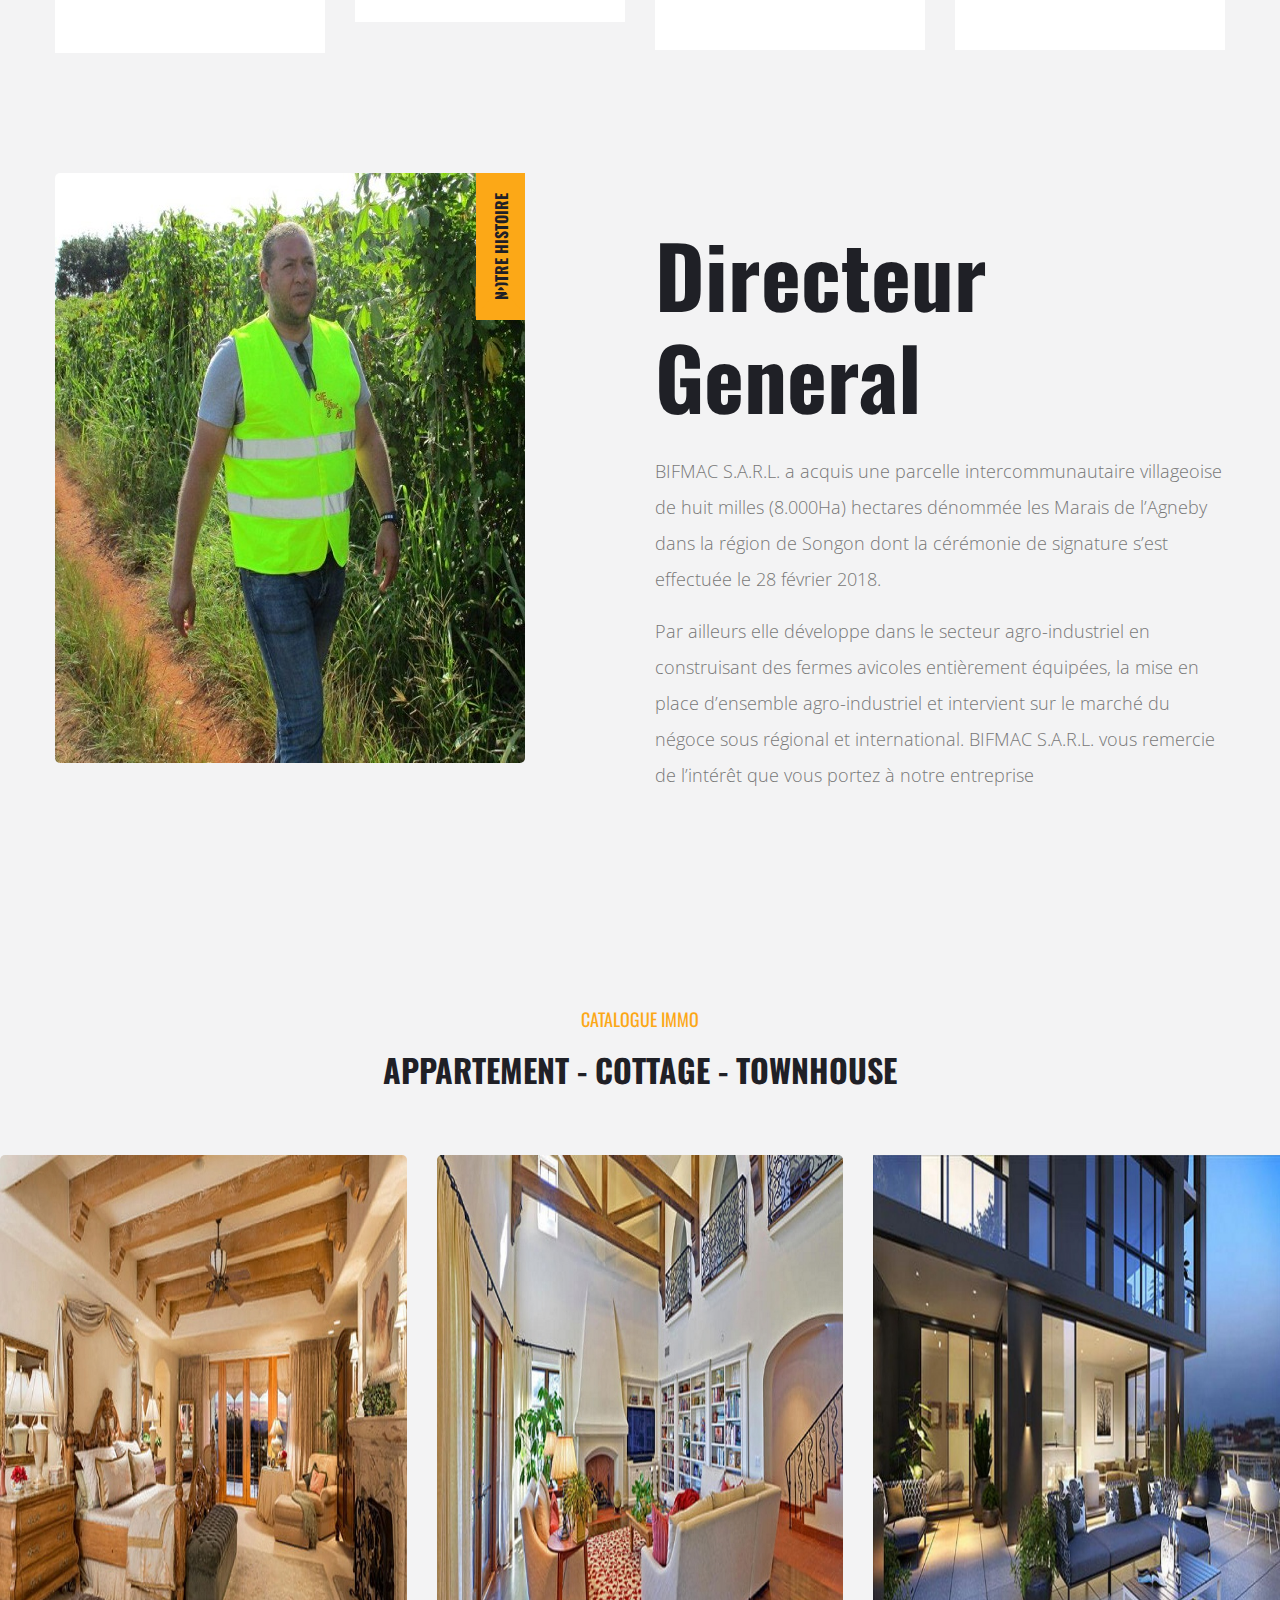
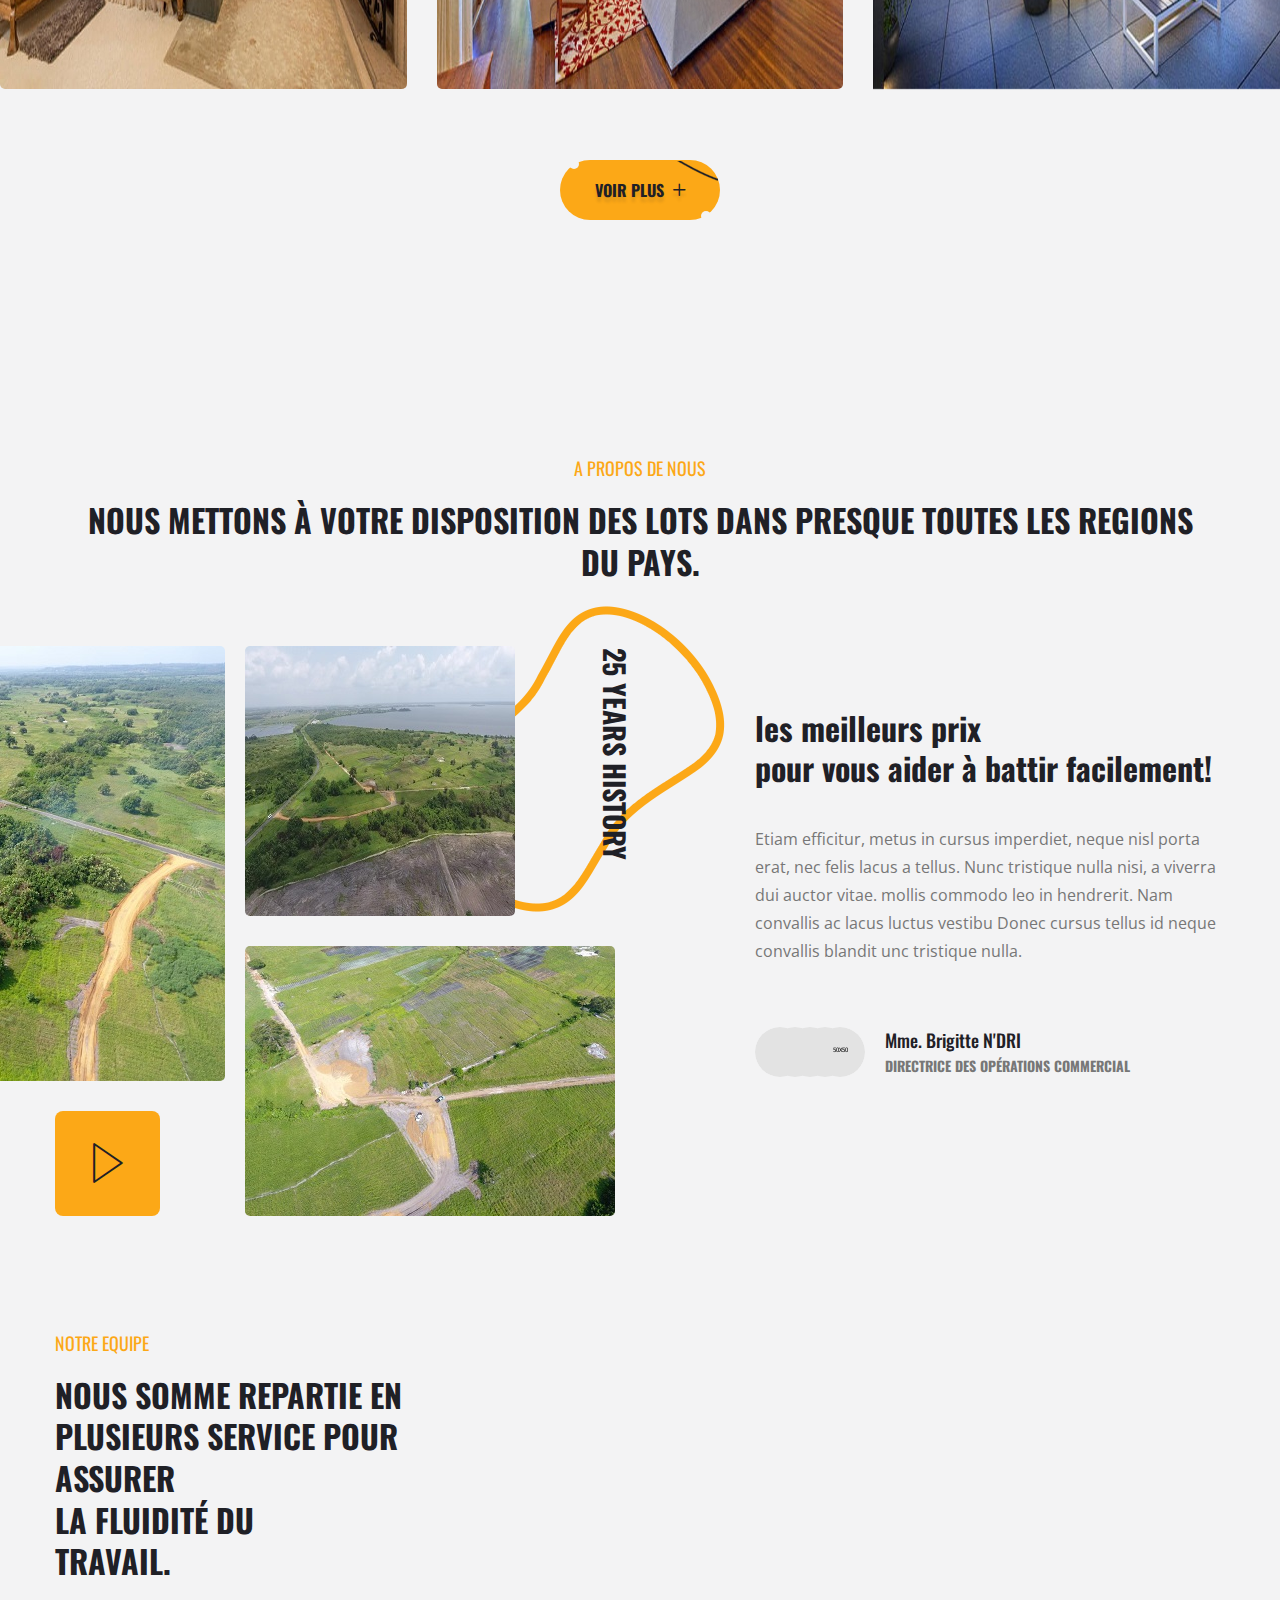
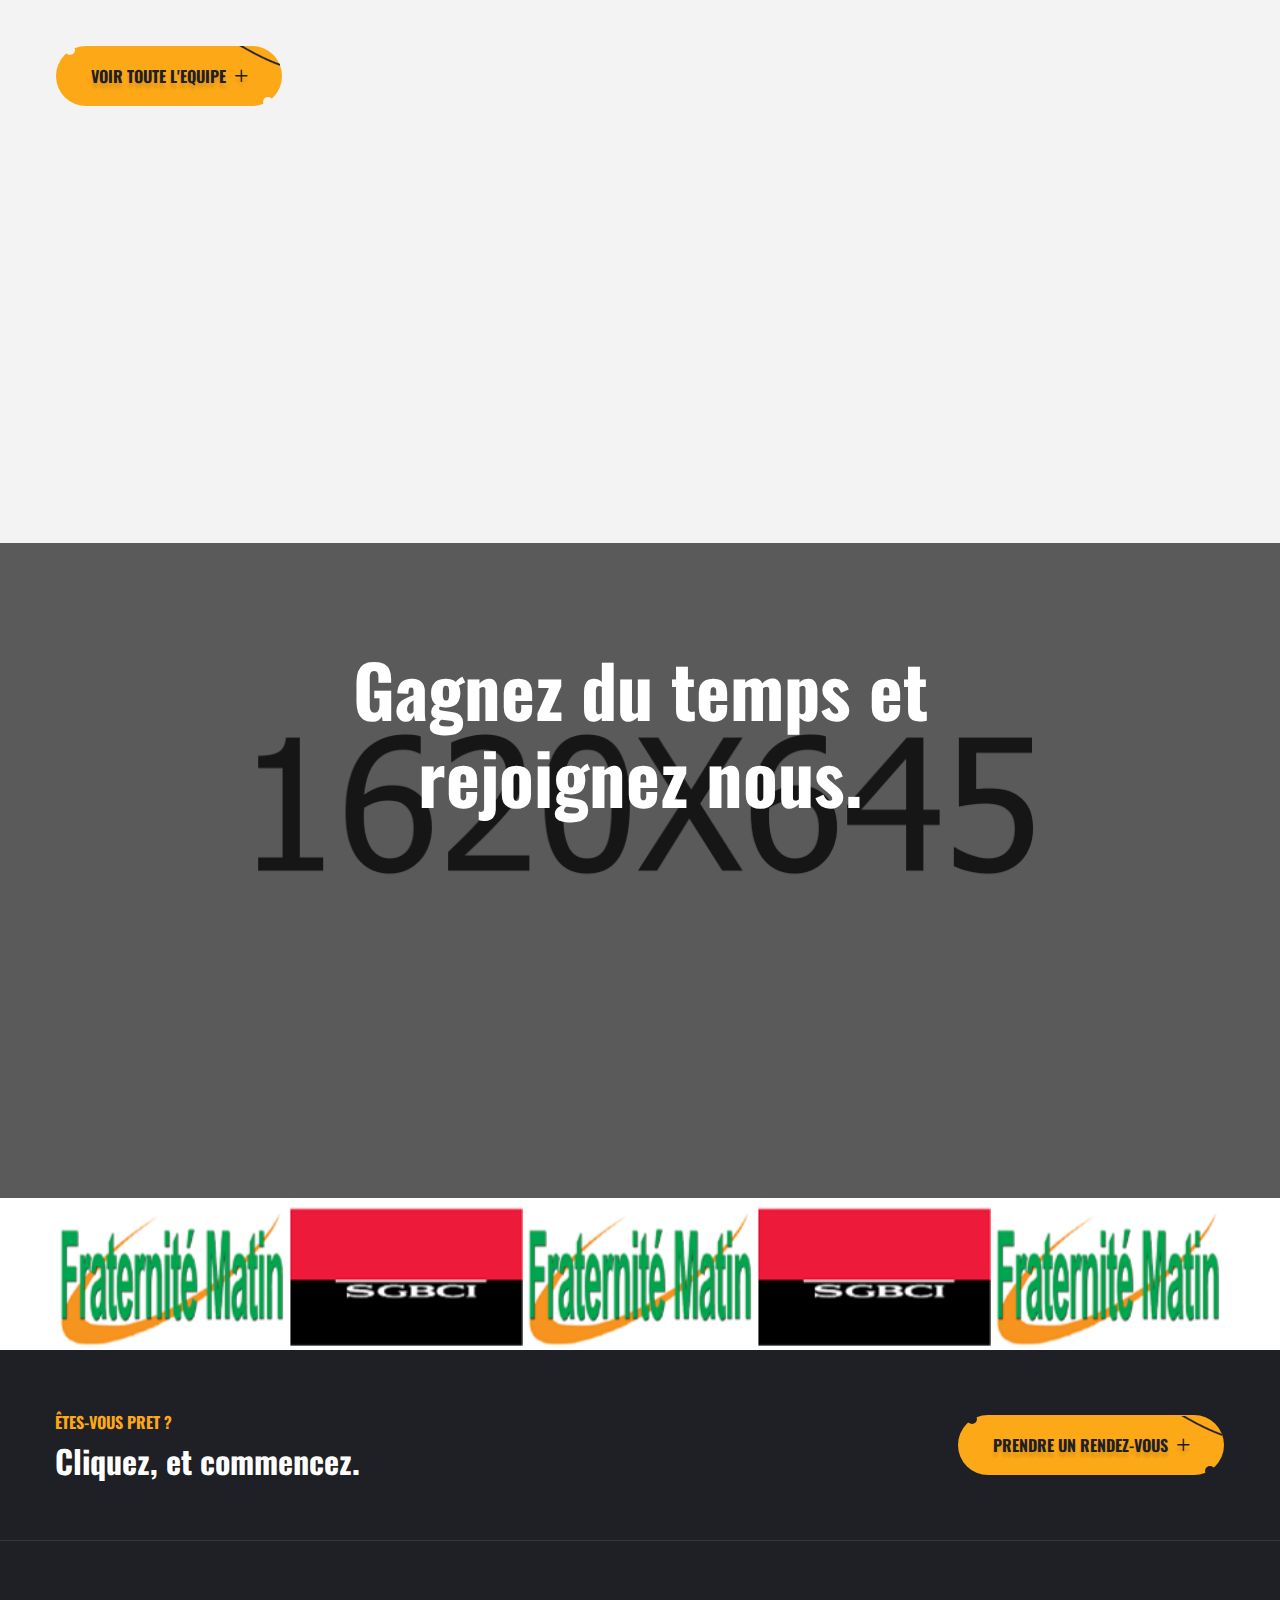
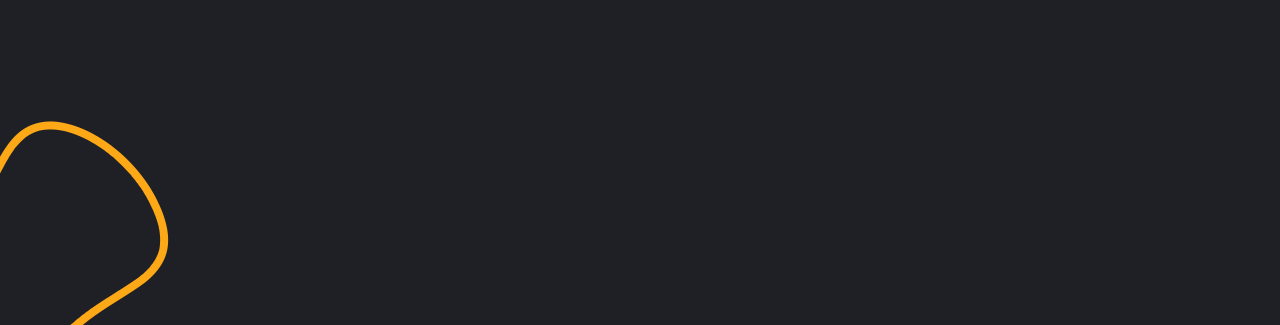
==== commit 4d8da4f4: "update" ====
--- a/index.html
+++ b/index.html
@@ -46,8 +46,8 @@
 	<link rel="stylesheet" href="assets/css/responsive.css">
     <!-- Favicon -->
     <link rel="apple-touch-icon" sizes="180x180" href="assets/images/favicon/apple-touch-icon.png">
-    <link rel="icon" type="image/png" href="assets/images/favicon/favicon-32x32.png" sizes="32x32">
-    <link rel="icon" type="image/png" href="assets/images/favicon/favicon-16x16.png" sizes="16x16">
+    <link rel="icon" type="image/png" href="assets\logbif.png" sizes="32x32">
+    <link rel="icon" type="image/png" href="assets\logbif.png" sizes="16x16">
 
     
     
@@ -82,7 +82,7 @@
                 <div class="header-three_left">
 
                     <div class="logo">
-                        <a href="#"><img src="assets/images/footer/footer-logo.png" alt="Awesome Logo" title=""></a>
+                        <a href="#"><img src="assets\logbif.png" alt="Awesome Logo" title=""></a>
                     </div>
 
                     <div class="nav-outer style3 clearfix">
@@ -155,7 +155,7 @@
             <div class="clearfix">
                 <!--Logo-->
                 <div class="logo float-left">
-                    <a href="index.html" class="img-responsive"><img src="assets/images/footer/footer-logo.png" alt="" title=""></a>
+                    <a href="index.html" class="img-responsive"><img src="assets\logbif.png" alt="" title=""></a>
                 </div>
                 <!--Right Col-->
                 <div class="right-col float-right">
@@ -215,7 +215,7 @@
         <div class="banner-carousel owl-theme owl-carousel">
          
             <div class="slide">
-                <div class="image-layer" style="background-image:url(assets/images/slide1.jpg)"></div>
+                <div class="image-layer" style="background-image:url(assets/images/photo_2022-08-25_16-09-00.jpg)"></div>
                 <div class="shape"><img src="assets/images/shape/slider-shape-3.png" alt=""></div>
                 <div class="auto-container">
                     <div class="content">
